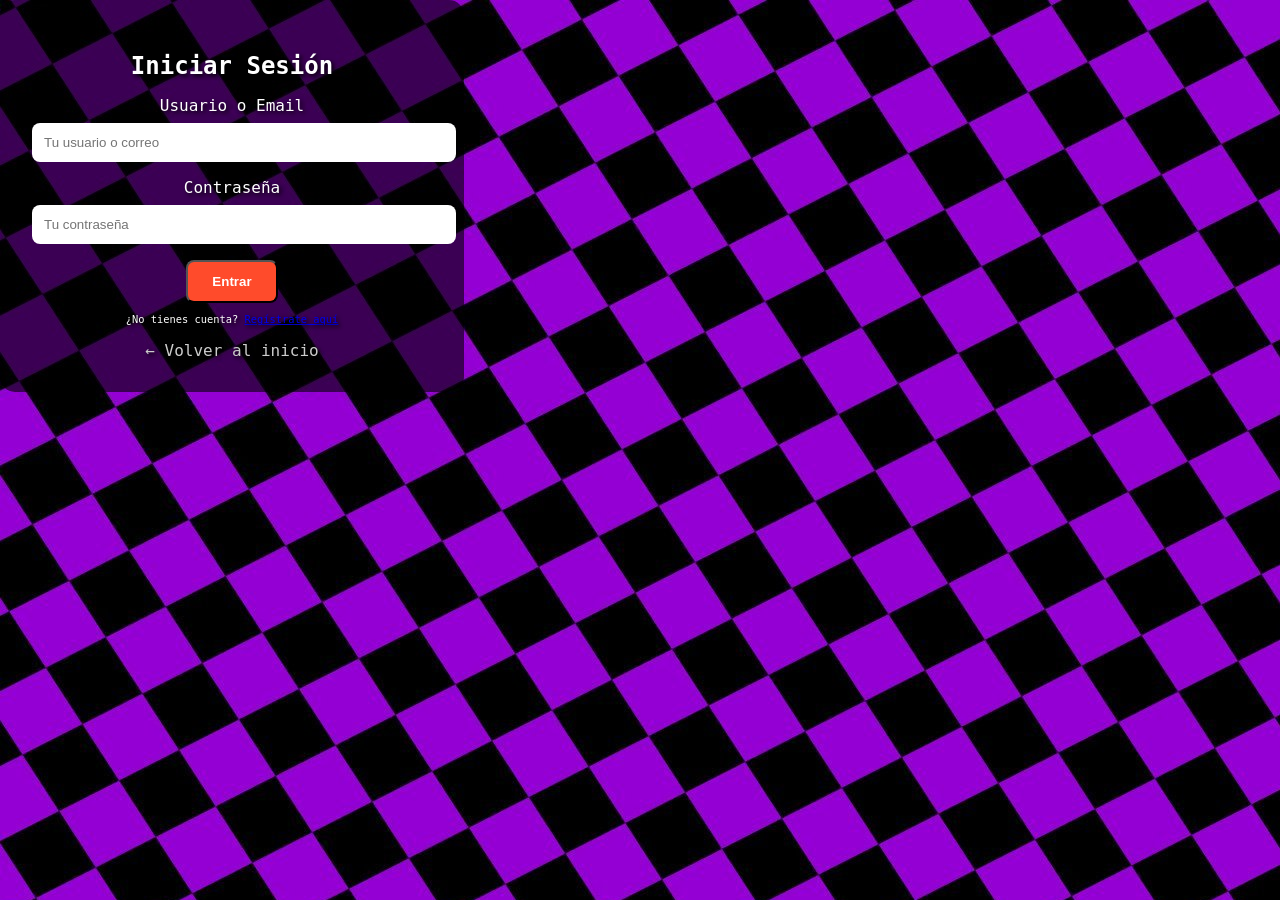
==== login.html @ c3f776d1 "Paginas_listas las paginas de login y registro ya están subidas, falta estructurar su diseño y estil" ====
<!DOCTYPE html>
<html lang="es">
<head>
    <meta charset="UTF-8">
    <meta name="viewport" content="width=device-width, initial-scale=1.0">
    <title>Iniciar Sesión - StreamBy</title>
    <link rel="stylesheet" href="style.css">
</head>
<body class="login">
    <div class="formulario">
        <h2>Iniciar Sesión</h2>
        <form>
            <label>Usuario o Email</label>
            <input type="text" placeholder="Tu usuario o correo" required>

            <label>Contraseña</label>
            <input type="password" placeholder="Tu contraseña" required>

            <button type="submit" class="btn">Entrar</button>
        </form>

        <p>¿No tienes cuenta? <a href="registro.html">Regístrate aquí</a></p>
        <a href="index.html" class="volver">← Volver al inicio</a>
    </div>
</body>
</html>
---- style.css ----
body.scene-style {
    background-image: url("image_fondo.jpg");
    background-repeat: repeat;
    background-attachment: fixed;
    color: #fff;
    font-family: "Press Start 2P", monospace;
    margin: 0;
    text-shadow: 2px 2px 4px #000;
}

/* Navbar */
.top-bar {
    display: flex;
    justify-content: space-between;
    align-items: center;
    padding: 12px 20px;
    background: rgba(0, 0, 0, 0.6);
    border-bottom: 2px solid #ff66cc;
}

.logo {
    font-size: 0.9rem;
    color: #ff66cc;
}

/* Botones navbar */
.nav-links .btn {
    font-size: 0.6rem;
    padding: 6px 10px;
    margin-left: 5px;
    color: #fff;
    background-color: #9900ff;
    text-decoration: none;
    border: 2px solid #ff66cc;
    border-radius: 4px;
    transition: all 0.2s;
}

.nav-links .btn:hover {
    background-color: #ff66cc;
    color: #000;
}

/* Encabezado */
header {
    text-align: center;
    padding: 20px;
}

h1 {
    font-size: 1.3rem;
    color: #ffb3ff;
    margin-bottom: 10px;
}

.subtitle {
    font-size: 0.8rem;
    color: #ffd6ff;
    margin-bottom: 20px;
}

/* Formulario de búsqueda */
#search-form input {
    font-family: "Press Start 2P", monospace;
    font-size: 0.7rem;
    padding: 6px;
    border: 2px solid #ff66cc;
    border-radius: 4px;
    margin-right: 5px;
    width: 200px;
}

#search-form button {
    font-family: "Press Start 2P", monospace;
    font-size: 0.7rem;
    padding: 6px 10px;
    background-color: #9900ff;
    color: #fff;
    border: 2px solid #ff66cc;
    border-radius: 4px;
    cursor: pointer;
    transition: all 0.2s;
}

#search-form button:hover {
    background-color: #ff66cc;
    color: #000;
}

/* Galería de imágenes */
#gallery {
    display: flex;
    flex-wrap: wrap;
    justify-content: center;
    padding: 10px;
}

#gallery img {
    width: 150px;
    height: auto;
    margin: 5px;
    border: 2px solid #ff66cc;
    border-radius: 4px;
    box-shadow: 0 0 5px #ff66cc;
    transition: transform 0.2s;
}

#gallery img:hover {
    transform: scale(1.1);
}

/* Resultados y párrafos */
p {
    font-size: 0.65rem;
    text-align: center;
}

/* Footer */
footer {
    text-align: center;
    padding: 10px;
    background: rgba(0, 0, 0, 0.6);
    border-top: 2px solid #ff66cc;
    font-size: 0.6rem;
}


/* ----------------- Inicio de sesion ----------------- */

body.login {
        background-image: url("image_fondo.jpg");
    background-repeat: repeat;
    background-attachment: fixed;
    color: #fff;
    font-family: "Press Start 2P", monospace;
    margin: 0;
    text-shadow: 2px 2px 4px #000;
}

.contenedor, .formulario {

    background-color: rgba(0, 0, 0, 0.6);
    padding: 2rem;
    border-radius: 15px;
    text-align: center;
    width: 90%;
    max-width: 400px;
}

body.registro {
        background-image: url("image_fondo.jpg");
    background-repeat: repeat;
    background-attachment: fixed;
    color: #fff;
    font-family: "Press Start 2P", monospace;
    margin: 0;
    text-shadow: 2px 2px 4px #000;
}

h1, h2 {
    margin-bottom: 1rem;
}

.botones {
    display: flex;
    justify-content: center;
    gap: 1rem;
}

.btn {
    display: inline-block;
    background: #ff4b2b;
    color: #fff;
    padding: 0.75rem 1.5rem;
    border-radius: 8px;
    text-decoration: none;
    font-weight: bold;
    transition: background 0.3s;
}

.btn:hover {
    background: #ff6f61;
}

input {
    width: 100%;
    padding: 0.75rem;
    margin: 0.5rem 0 1rem;
    border: none;
    border-radius: 8px;
    outline: none;
}

.volver {
    display: block;
    margin-top: 1rem;
    color: #ccc;
    text-decoration: none;
}

.volver:hover {
    color: #fff;
}
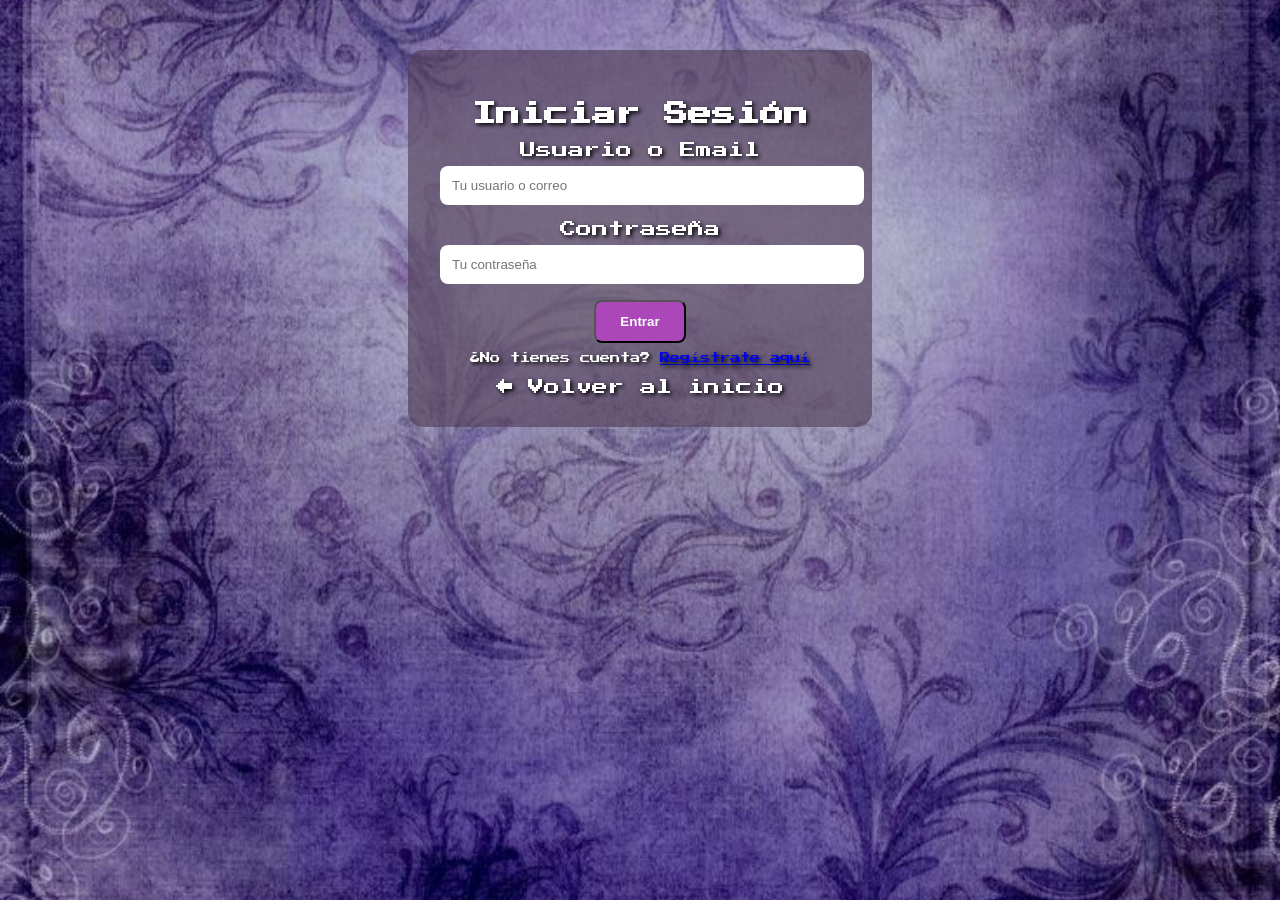
==== commit 86d01779: "Login_Registro_Funcionando Los botones funcionan, lo que no hacen es volver al index, pero si se gua" ====
--- a/login.html
+++ b/login.html
@@ -4,6 +4,8 @@
     <meta charset="UTF-8">
     <meta name="viewport" content="width=device-width, initial-scale=1.0">
     <title>Iniciar Sesión - StreamBy</title>
+     <link href="https://fonts.googleapis.com/css2?family=Press+Start+2P&display=swap" rel="stylesheet">
+
     <link rel="stylesheet" href="style.css">
 </head>
 <body class="login">
@@ -18,7 +20,6 @@
 
             <button type="submit" class="btn">Entrar</button>
         </form>
-
         <p>¿No tienes cuenta? <a href="registro.html">Regístrate aquí</a></p>
         <a href="index.html" class="volver">← Volver al inicio</a>
     </div>
--- a/style.css
+++ b/style.css
@@ -1,6 +1,12 @@
 
 body.scene-style {
-    background-image: url("image_fondo.jpg");
+
+    background-image: url("violeta.jpeg");
+    background-size: cover;
+    background-repeat: no-repeat; 
+    background-position: center;  
+    background-attachment: fixed;
+
     background-repeat: repeat;
     background-attachment: fixed;
     color: #fff;
@@ -21,7 +27,7 @@
 
 .logo {
     font-size: 0.9rem;
-    color: #ff66cc;
+    color: #a530b4;
 }
 
 /* Botones navbar */
@@ -126,10 +132,22 @@
 }
 
 
-/* ----------------- Inicio de sesion ----------------- */
+/* ----------------- Inicio de sesion y registro ----------------- */
 
 body.login {
-        background-image: url("image_fondo.jpg");
+    display: flex;              /*Permite que el cuadro se mueva por todos lados*/
+    justify-content: center;    /* centrar horizontal - */
+    align-items: center;        /*Centrar verticalmente | */
+    margin-top: 40px;
+
+    /*background-image: url("imagenes/fondo2_1.jpg");*/
+    background-image: url("violeta.jpeg");
+    
+    background-size: cover;
+    background-repeat: no-repeat; 
+    background-position: center;  
+    background-attachment: fixed;
+
     background-repeat: repeat;
     background-attachment: fixed;
     color: #fff;
@@ -138,24 +156,35 @@
     text-shadow: 2px 2px 4px #000;
 }
 
+body.registro {
+    display: flex;              
+    justify-content: center;    
+    align-items: center;        
+
+    /*background-image: url("imagenes/fondo2_1.jpg");*/
+    background-image: url("violeta.jpeg");
+
+    background-size: cover;
+    background-repeat: no-repeat; 
+    background-position: center;  
+    background-attachment: fixed;
+
+    background-repeat: repeat;
+    background-attachment: fixed;
+    color: #fff;
+    font-family: "Press Start 2P", monospace;
+    margin: 0;
+    text-shadow: 2px 2px 4px #000;
+}
+
 .contenedor, .formulario {
-
-    background-color: rgba(0, 0, 0, 0.6);
+    margin-top: 50px;
+    background-color: rgba(78, 57, 83, 0.6);
     padding: 2rem;
     border-radius: 15px;
     text-align: center;
     width: 90%;
     max-width: 400px;
-}
-
-body.registro {
-        background-image: url("image_fondo.jpg");
-    background-repeat: repeat;
-    background-attachment: fixed;
-    color: #fff;
-    font-family: "Press Start 2P", monospace;
-    margin: 0;
-    text-shadow: 2px 2px 4px #000;
 }
 
 h1, h2 {
@@ -170,8 +199,8 @@
 
 .btn {
     display: inline-block;
-    background: #ff4b2b;
-    color: #fff;
+    background: #ac47b9;
+    color: #ffffff;
     padding: 0.75rem 1.5rem;
     border-radius: 8px;
     text-decoration: none;
@@ -195,7 +224,7 @@
 .volver {
     display: block;
     margin-top: 1rem;
-    color: #ccc;
+    color: #ffffff;
     text-decoration: none;
 }
 
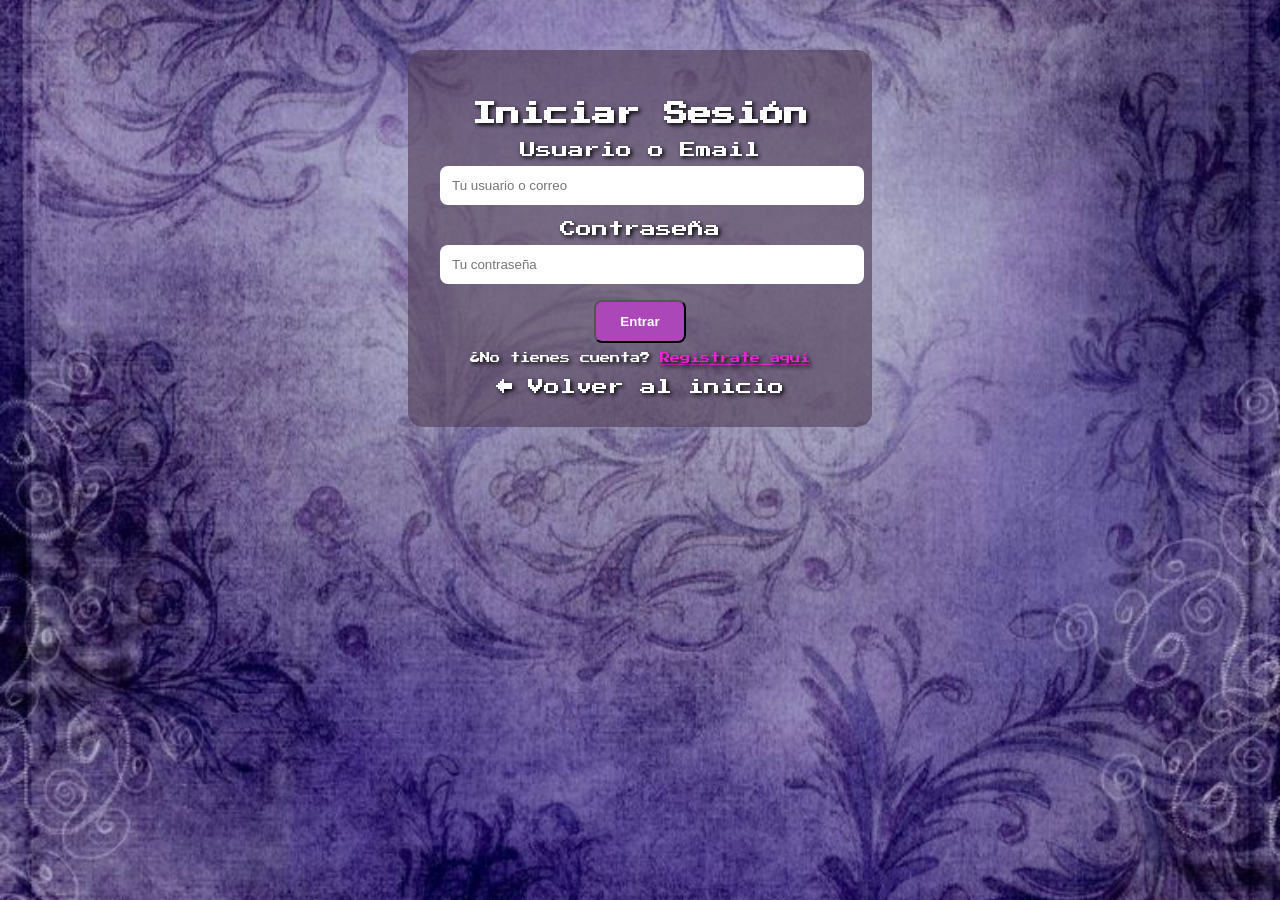
==== commit 1a123d4f: "Login_Registro_Funcionando Los botones funcionan, lo que no hacen es volver al index, pero si se gua" ====
--- a/login.html
+++ b/login.html
@@ -20,7 +20,7 @@
 
             <button type="submit" class="btn">Entrar</button>
         </form>
-        <p>¿No tienes cuenta? <a href="registro.html">Regístrate aquí</a></p>
+        <p>¿No tienes cuenta? <a href="registro.html" style="color: rgb(236, 36, 210);">Regístrate aquí</a></p>
         <a href="index.html" class="volver">← Volver al inicio</a>
     </div>
 </body>
